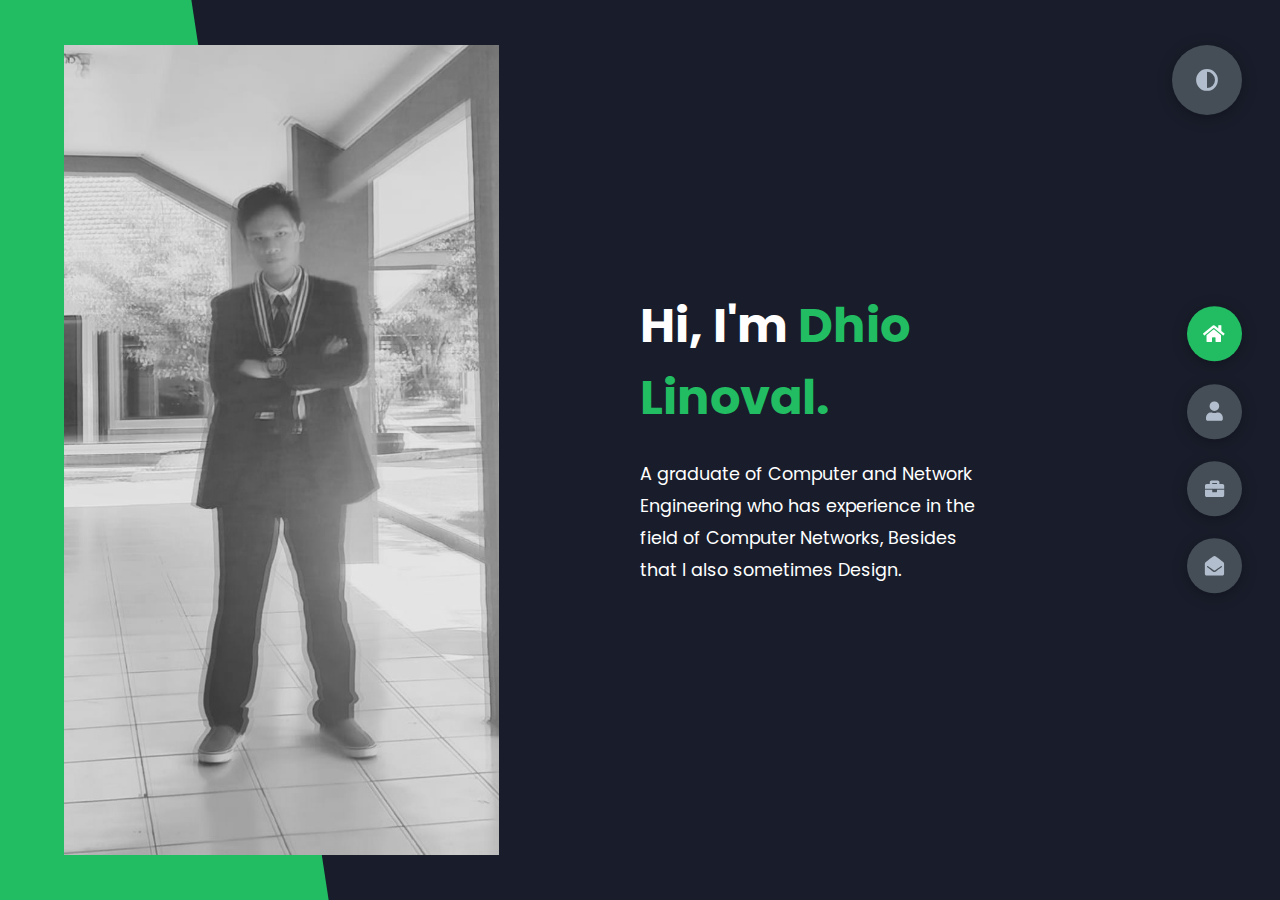
==== index.html @ 6bb23e02 "commit" ====
<!DOCTYPE html>
<html lang="en">
    <head>
        <meta charset="UTF-8">
        <meta http-equiv="X-UA-Compatible" content="IE=edge">
        <meta name="viewport"
            content="width=device-width; initial-scale=1.0; maximum-scale=1.0;">
        <title>Dhio Linoval</title>
        <link rel="stylesheet" href="styles/styles.css">
        <link rel="preconnect" href="https://fonts.googleapis.com">
        <link rel="preconnect" href="https://fonts.gstatic.com" crossorigin>
        <link rel="stylesheet"
            href="https://cdnjs.cloudflare.com/ajax/libs/font-awesome/5.15.4/css/all.min.css"
            integrity="sha512-1ycn6IcaQQ40/MKBW2W4Rhis/DbILU74C1vSrLJxCq57o941Ym01SwNsOMqvEBFlcgUa6xLiPY/NS5R+E6ztJQ=="
            crossorigin="anonymous" referrerpolicy="no-referrer" />
        <link
            href="https://fonts.googleapis.com/css2?family=Poppins:wght@400;500;600;700;800&display=swap"
            rel="stylesheet">
    </head>
    <body class="main-content">
        <header class="container header active" id="home">
            <div class="header-content">
                <div class="left-header">
                    <div class="h-shape"></div>
                    <div class="image">
                        <img src="img/poto.jpg" alt="Photo">
                    </div>
                </div>
                <div class="right-header">
                    <h1 class="name">
                        Hi, I'm <span>Dhio Linoval.</span>
                    </h1>
                    <p>
                        A graduate of Computer and Network Engineering
                        who has experience in the field of Computer Networks,
                        Besides that I also sometimes Design.
                    </p>

                </div>
            </div>
        </header>
        <main>
            <section class="container about" id="about">
                <div class="main-title">
                    <h2>About <span>me</span><span class="bg-text">my stats</span></h2>
                </div>
                <div class="about-container">
                    <div class="left-about">
                        <h4>Information About me</h4>
                        <p>
                            I graduated from Vocational High School majoring
                            in Computer and Network Engineering.
                            I have internship experience in the computer field
                            as an Assistant Technician.
                            I learned HTML, CSS, and JavaScript to become a Web
                            Developer.
                            Besides that, I also Design.
                        </p>

                    </div>
                    <div class="right-about">
                        <div class="about-item">
                            <div class="abt-text">
                                <p class="large-text">50+</p>
                                <p class="small-text">Projects <br /> Completed</p>
                            </div>
                        </div>
                        <div class="about-item">
                            <div class="abt-text">
                                <p class="large-text">3+</p>
                                <p class="small-text">months of <br />
                                    experience</p>
                            </div>
                        </div>
                    </div>
                </div>
                <div class="about-stats">
                    <h4 class="stat-title">My Skills</h4>
                    <div class="progress-bars">
                        <div class="progress-bar">
                            <p class="prog-title">Networking</p>
                            <div class="progress-con">
                                <p class="prog-text">75%</p>
                                <div class="progress">
                                    <span class="Networking"></span>
                                </div>
                            </div>
                        </div>
                        <div class="progress-bar">
                            <p class="prog-title">HTML</p>
                            <div class="progress-con">
                                <p class="prog-text">70%</p>
                                <div class="progress">
                                    <span class="HTML"></span>
                                </div>
                            </div>
                        </div>
                        <div class="progress-bar">
                            <p class="prog-title">CSS</p>
                            <div class="progress-con">
                                <p class="prog-text">60%</p>
                                <div class="progress">
                                    <span class="CSS"></span>
                                </div>
                            </div>
                        </div>
                        <div class="progress-bar">
                            <p class="prog-title">JavaScript</p>
                            <div class="progress-con">
                                <p class="prog-text">55%</p>
                                <div class="progress">
                                    <span class="JavaScript"></span>
                                </div>
                            </div>
                        </div>
                        <div class="progress-bar">
                            <p class="prog-title">Design</p>
                            <div class="progress-con">
                                <p class="prog-text">70%</p>
                                <div class="progress">
                                    <span class="Design"></span>
                                </div>
                            </div>
                        </div>
                        <div class="progress-bar">
                            <p class="prog-title">Editor</p>
                            <div class="progress-con">
                                <p class="prog-text">60%</p>
                                <div class="progress">
                                    <span class="Editor"></span>
                                </div>
                            </div>
                        </div>
                    </div>
                </div>
                <h4 class="stat-title">My Timeline</h4>
                <div class="timeline">
                    <div class="timeline-item">
                        <div class="tl-icon">
                            <i class="fas fa-briefcase"></i>
                        </div>
                        <p class="tl-duration">present</p>
                        <h5>Informatics Engineering<span> - STMIK Widya Pratama
                                Pekalongan</span></h5>
                        <p>
                            Currently pursuing a Bachelor's Degree.
                        </p>
                    </div>
                    <div class="timeline-item">
                        <div class="tl-icon">
                            <i class="fas fa-briefcase"></i>
                        </div>
                        <p class="tl-duration">march - june 2022</p>
                        <h5>internship<span> - Lambang Jaya Komputer
                                Pekajangan</span></h5>
                        <p>
                            What I did during my internship was assist
                            technicians in completing their tasks
                            such as installing operating systems and installing
                            software.
                        </div>
                        <div class="timeline-item">
                            <div class="tl-icon">
                                <i class="fas fa-briefcase"></i>
                            </div>
                            <p class="tl-duration">2020 - 2023</p>
                            <h5>Computer and Network Engineering<span> - SMK
                                    Negeri 2 Pekalongan </span></h5>
                            <p>
                                I learned about Basic computers, Computer
                                Networks, Hardware and Software.
                            </p>
                        </div>
                    </section>
                    <section class="container" id="portfolio">
                        <div class="main-title">
                            <h2>My <span>Portfolio</span><span class="bg-text">My
                                    Work</span></h2>
                        </div>
                        <p class="port-text">
                            Here is some of my work that I've done in Design.
                        </p>
                        <div class="portfolios">
                            <div class="portfolio-item">
                                <div class="image">
                                    <img src="img/port1.jpg" alt="human vector">
                                </div>
                                <div class="hover-items">
                                    <h3>Man Vector</h3>
                                </div>
                            </div>
                            <div class="portfolio-item">
                                <div class="image">
                                    <img src="img/port2.jpg" alt="eye vector">
                                </div>
                                <div class="hover-items">
                                    <h3>Eye Vector</h3>
                                    <div class="icons">

                                    </div>
                                </div>
                            </div>

                            <div class="portfolio-item">
                                <div class="image">
                                    <img src="img/port9.jpg" alt="Girl vector">
                                </div>
                                <div class="hover-items">
                                    <h3>Girl Vector</h3>
                                    <div class="icons">

                                    </div>
                                </div>
                            </div>
                            <div class="portfolio-item">
                                <div class="image">
                                    <img src="img/port3.jpg" alt="typography">
                                </div>
                                <div class="hover-items">
                                    <h3>Typography</h3>
                                    <div class="icons">

                                    </div>
                                </div>
                            </div>

                            <div class="portfolio-item">
                                <div class="image">
                                    <img src="img/port11.jpg" alt="Hero vector">
                                </div>
                                <div class="hover-items">
                                    <h3>Hero Vector</h3>
                                    <div class="icons">

                                    </div>
                                </div>
                            </div>
                            <div class="portfolio-item">
                                <div class="image">
                                    <img src="img/port7.jpg" alt="company logo">
                                </div>
                                <div class="hover-items">
                                    <h3>Company Logo</h3>
                                    <div class="icons">

                                    </div>
                                </div>
                            </div>
                        </div>
                    </section>
                    <section class="container contact" id="contact">
                        <div class="contact-container">
                            <div class="main-title">
                                <h2>Contact <span>Me</span><span class="bg-text">Contact</span></h2>
                            </div>
                            <div class="contact-content-con">
                                <div class="left-contact">
                                    <h4>Contact me here</h4>
                                    <p>
                                    </p>
                                    <div class="contact-info">
                                        <div class="contact-item">
                                            <div class="icon">
                                                <i class="fas fa-map-marker-alt"></i>
                                                <span>Location</span>
                                            </div>
                                            <p>
                                                : Pekalongan City, Central Java,
                                                Indonesia
                                            </p>
                                        </div>
                                        <div class="contact-item">
                                            <div class="icon">
                                                <i class="fas fa-envelope"></i>
                                                <span>Email</span>
                                            </div>
                                            <p>
                                                <span>: dhiolinoval@gmail.com</span>
                                            </p>
                                        </div>
                                        <div class="contact-item">
                                            <div class="icon">
                                                <i class="fas fa-user-graduate"></i>
                                                <span>Education</span>
                                            </div>
                                            <p>
                                                <span>: STMIK Widya Pratama,
                                                    Pekalongan</span>
                                            </p>
                                        </div>
                                        <div class="contact-item">
                                            <div class="icon">
                                                <i class="fas fa-user-circle"></i>
                                                <span>Mobile Number</span>
                                            </div>
                                            <p>
                                                <span>: +62895379119628</span>
                                            </p>
                                        </div>
                                        <div class="contact-item">
                                            <div class="icon">
                                                <i class="fas fa-globe-africa"></i>
                                                <span>Languages</span>
                                            </div>
                                            <p>
                                                <span>: Indonesia, English</span>
                                            </p>
                                        </div>
                                    </div>
                                    <div class="contact-icons">
                                        <div class="contact-icon">
                                            <a
                                                href="https://www.instagram.com/dlinovl__/ "
                                                target="_blank">
                                                <i class="fab fa-instagram"></i>
                                            </a>
                                            <a
                                                href="https://instagram.com/rexfgallery__?utm_source=qr&igshid=MzNlNGNkZWQ4Mg%3D%3D"
                                                target="_blank">
                                                <i class="fab fa-instagram"></i>
                                            </a>
                                            <a
                                                href="https://www.linkedin.com/in/dhio-linoval-putra-pratama-b5b1a9215"
                                                target="_blank">
                                                <i class="fab fa-linkedin"></i>
                                            </a>
                                            <a
                                                href="https://github.com/dhiolnvl/"
                                                target="_blank">
                                                <i class="fab fa-github"></i>
                                            </a>

                                        </div>
                                    </div>
                                </div>
                                <div class="right-contact">
                                    <form action="mailto:dhiolinoval@gmail.com"
                                        class="contact-form" method="post">
                                        <div class="input-control i-c-2">
                                            <input type="text" required
                                                placeholder="YOUR NAME">
                                            <input type="email" required
                                                placeholder="YOUR EMAIL">
                                        </div>
                                        <div class="input-control">
                                            <input type="text" required
                                                placeholder="ENTER SUBJECT">
                                        </div>
                                        <div class="input-control">
                                            <textarea name id cols="15" rows="8"
                                                placeholder="Message Here..."></textarea>
                                            <input type="submit" required
                                                placeholder="OK">
                                        </div>

                                    </form>
                                </div>
                            </div>
                        </div>
                    </section>
                </main>

                <div class="controls">
                    <div class="control active-btn" data-id="home">
                        <i class="fas fa-home"></i>
                    </div>
                    <div class="control" data-id="about">
                        <i class="fas fa-user"></i>
                    </div>
                    <div class="control" data-id="portfolio">
                        <i class="fas fa-briefcase"></i>
                    </div>

                    <div class="control" data-id="contact">
                        <i class="fas fa-envelope-open"></i>
                    </div>
                </div>
                <div class="theme-btn">
                    <i class="fas fa-adjust"></i>
                </div>
                <script src="app.js"></script>
            </body>
        </html>
---- styles/styles.css ----
* {
  margin: 0;
  padding: 0;
  box-sizing: border-box;
  list-style: none;
}

:root {
  --color-primary: #191d2b;
  --color-secondary: #22bd62;
  --color-white: #FFFFFF;
  --color-black: #000;
  --color-grey0: #f8f8f8;
  --color-grey-1: #dbe1e8;
  --color-grey-2: #b2becd;
  --color-grey-3: #6c7983;
  --color-grey-4: #454e56;
  --color-grey-5: #2a2e35;
  --color-grey-6: #12181b;
  --br-sm-2: 14px;
  --box-shadow-1: 0 3px 15px rgba(0,0,0,.3);
}

.light-mode {
  --color-primary: #ffffff;
  --color-secondary: #e5b519;
  --color-white: #454e56;
  --color-black: #000;
  --color-grey0: #f8f8f8;
  --color-grey-1: #6c7983;
  --color-grey-2: #6c7983;
  --color-grey-3: #6c7983;
  --color-grey-4: #454e56;
  --color-grey-5: #f8f8f8;
  --color-grey-6: #12181b;
}

body {
  background-color: var(--color-primary);
  font-family: "Poppins", sans-serif;
  font-size: 1.1rem;
  color: var(--color-white);
  transition: all 0.4s ease-in-out;
}

a {
  display: inline-block;
  text-decoration: none;
  color: inherit;
  font-family: inherit;
}

header {
  min-height: 100vh;
  color: var(--color-white);
  overflow: hidden;
  padding: 0 !important;
}

section {
  min-height: 100vh;
  width: 100%;
  position: absolute;
  left: 0;
  top: 0;
  padding: 3rem 18rem;
}

.container {
  display: none;
  transform: translateY(-100%) scale(0);
  transition: all 0.4s ease-in-out;
  background-color: var(--color-primary);
}

.active {
  display: block;
  animation: appear 1s ease-in-out;
  transform: translateY(0) scaleY(1);
}
@keyframes appear {
  0% {
    transform: translateY(-100%) scaleY(0);
  }
  100% {
    transform: translateY(0) scaleY(1);
  }
}

.controls {
  position: fixed;
  z-index: 10;
  top: 50%;
  right: 3%;
  display: flex;
  flex-direction: column;
  align-items: center;
  justify-content: center;
  transform: translateY(-50%);
}
.controls .control {
  padding: 1rem;
  cursor: pointer;
  background-color: var(--color-grey-4);
  width: 55px;
  height: 55px;
  border-radius: 50%;
  display: flex;
  justify-content: center;
  align-items: center;
  margin: 0.7rem 0;
  box-shadow: var(--box-shadow-1);
}
.controls .control i {
  font-size: 1.2rem;
  color: var(--color-grey-2);
  pointer-events: none;
}
.controls .active-btn {
  background-color: var(--color-secondary);
  transition: all 0.4s ease-in-out;
}
.controls .active-btn i {
  color: var(--color-white);
}

.theme-btn {
  top: 5%;
  right: 3%;
  width: 70px;
  height: 70px;
  border-radius: 50%;
  background-color: var(--color-grey-4);
  cursor: pointer;
  position: fixed;
  display: flex;
  justify-content: center;
  align-items: center;
  box-shadow: 0 3px 15px rgba(0, 0, 0, 0.3);
  transition: all 0.1s ease-in-out;
}
.theme-btn:active {
  transform: translateY(-3px);
}
.theme-btn i {
  font-size: 1.4rem;
  color: var(--color-grey-2);
  pointer-events: none;
}

/*Header-content*/
.header-content {
  display: grid;
  grid-template-columns: repeat(2, 1fr);
  min-height: 100vh;
}
.header-content .left-header {
  display: flex;
  align-items: center;
  position: relative;
}
.header-content .left-header .h-shape {
  transition: all 0.4s ease-in-out;
  width: 65%;
  height: 100%;
  background-color: var(--color-secondary);
  position: absolute;
  left: 0;
  top: 0;
  z-index: -1;
  clip-path: polygon(0 0, 46% 0, 79% 100%, 0% 100%);
}
.header-content .left-header .image {
  border-radius: var(--br-sm-2);
  height: 90%;
  width: 68%;
  margin-left: 4rem;
  background-color: var(--color-black);
  transition: all 0.4s ease-in-out;
}
.header-content .left-header .image img {
  width: 100%;
  height: 100%;
  object-fit: cover;
  transition: all 0.4s ease-in-out;
  filter: grayscale(100%);
}
.header-content .left-header .image img:hover {
  filter: grayscale(0);
}
.header-content .right-header {
  display: flex;
  flex-direction: column;
  justify-content: center;
  padding-right: 18rem;
}
.header-content .right-header .name {
  font-size: 3rem;
}
.header-content .right-header .name span {
  color: var(--color-secondary);
}
.header-content .right-header p {
  margin: 1.5rem 0;
  line-height: 2rem;
}

/*About*/
.about-container {
  display: grid;
  grid-template-columns: repeat(2, 1fr);
  padding-top: 3.5rem;
  padding-bottom: 5rem;
}
.about-container .right-about {
  display: grid;
  grid-template-columns: repeat(2, 1fr);
  grid-gap: 2rem;
}
.about-container .right-about .about-item {
  border: 1px solid var(--color-grey-5);
  border-radius: 5px;
  transition: all 0.4s ease-in-out;
  box-shadow: 1px 2px 15px rgba(0, 0, 0, 0.1);
}
.about-container .right-about .about-item:hover {
  cursor: default;
  transform: translateY(-5px);
  border: 1px solid var(--color-secondary);
  box-shadow: 1px 4px 15px rgba(0, 0, 0, 0.32);
}
.about-container .right-about .about-item .abt-text {
  padding: 1.5rem;
  display: flex;
  flex-direction: column;
}
.about-container .right-about .about-item .abt-text .large-text {
  font-size: 3rem;
  font-weight: 700;
  color: var(--color-secondary);
}
.about-container .right-about .about-item .abt-text .small-text {
  padding-left: 3rem;
  position: relative;
  text-transform: uppercase;
  font-size: 1.2rem;
  color: var(--color-grey-1);
  letter-spacing: 2px;
}
.about-container .right-about .about-item .abt-text .small-text::before {
  content: "";
  position: absolute;
  left: 0;
  top: 15px;
  width: 2rem;
  height: 2px;
  background-color: var(--color-grey-5);
}
.about-container .left-about {
  padding-right: 5rem;
}
.about-container .left-about p {
  line-height: 2rem;
  padding: 1rem;
  color: var(--color-grey-1);
}
.about-container .left-about h4 {
  font-size: 2rem;
  text-transform: uppercase;
}

.about-stats {
  padding-bottom: 4rem;
}
.about-stats .progress-bars {
  display: grid;
  grid-template-columns: repeat(2, 1fr);
  grid-gap: 2rem;
}
.about-stats .progress-bars .progress-bar {
  display: flex;
  flex-direction: column;
}
.about-stats .progress-bars .progress-bar .prog-title {
  text-transform: uppercase;
  font-weight: 500;
}
.about-stats .progress-bars .progress-bar .progress-con {
  display: flex;
  align-items: center;
}
.about-stats .progress-bars .progress-bar .progress-con .prog-text {
  color: var(--color-grey-2);
}
.about-stats .progress-bars .progress-bar .progress-con .progress {
  width: 100%;
  height: 0.45rem;
  background-color: var(--color-grey-4);
  margin-left: 1rem;
  position: relative;
}
.about-stats .progress-bars .progress-bar .progress-con .progress span {
  position: absolute;
  top: 0;
  left: 0;
  height: 100%;
  background-color: var(--color-secondary);
  transition: all 0.4s ease-in-out;
  width: 60%;
}
.about-stats .progress-bars .progress-bar .progress-con .progress .html {
  width: 80%;
}
.about-stats .progress-bars .progress-bar .progress-con .progress .css {
  width: 95%;
}
.about-stats .progress-bars .progress-bar .progress-con .progress .js {
  width: 75%;
}
.about-stats .progress-bars .progress-bar .progress-con .progress .react {
  width: 60%;
}
.about-stats .progress-bars .progress-bar .progress-con .progress .node {
  width: 87%;
}
.about-stats .progress-bars .progress-bar .progress-con .progress .python {
  width: 70%;
}

.stat-title {
  text-transform: uppercase;
  font-size: 1.4rem;
  text-align: center;
  padding: 3.5rem 0;
  position: relative;
}
.stat-title::before {
  content: "";
  position: absolute;
  left: 50%;
  top: 0;
  width: 40%;
  height: 1px;
  background-color: var(--color-grey-5);
  transform: translateX(-50%);
}

/*Timeline*/
.timeline {
  display: grid;
  grid-template-columns: repeat(2, 1fr);
  grid-gap: 2rem;
  padding-bottom: 3rem;
}
.timeline .timeline-item {
  position: relative;
  padding-left: 3rem;
  border-left: 1px solid var(--color-grey-5);
}
.timeline .timeline-item .tl-icon {
  position: absolute;
  left: -27px;
  top: 0;
  background-color: var(--color-secondary);
  width: 50px;
  height: 50px;
  border-radius: 50%;
  display: flex;
  align-items: center;
  justify-content: center;
}
.timeline .timeline-item .tl-icon i {
  font-size: 1.3rem;
}
.timeline .timeline-item .tl-duration {
  padding: 0.2rem 0.6rem;
  background-color: var(--color-grey-5);
  border-radius: 15px;
  display: inline-block;
  font-size: 0.8rem;
  text-transform: uppercase;
  font-weight: 500;
}
.timeline .timeline-item h5 {
  padding: 1rem 0;
  text-transform: uppercase;
  font-size: 1.3rem;
  font-weight: 600;
}
.timeline .timeline-item h5 span {
  color: var(--color-grey-2);
  font-weight: 500;
  font-size: 1.2rem;
}
.timeline .timeline-item p {
  color: var(--color-grey-2);
}

.port-text {
  padding: 2rem 0;
  text-align: center;
}

.portfolios {
  display: grid;
  grid-template-columns: repeat(3, 1fr);
  grid-gap: 2rem;
  margin-top: 3rem;
}
.portfolios .portfolio-item {
  position: relative;
  border-radius: 15px;
}
.portfolios .portfolio-item img {
  width: 100%;
  height: 300px;
  object-fit: cover;
  border-radius: 15px;
}
.portfolios .portfolio-item .hover-items {
  width: 100%;
  height: 100%;
  background-color: var(--color-secondary);
  position: absolute;
  left: 0;
  top: 0;
  border-radius: 15px;
  display: flex;
  justify-content: center;
  align-items: center;
  flex-direction: column;
  opacity: 0;
  transform: scale(0);
  transition: all 0.4s ease-in-out;
}
.portfolios .portfolio-item .hover-items h3 {
  font-size: 1.5rem;
  color: var(--color-white);
  margin-bottom: 1.5rem;
}
.portfolios .portfolio-item .hover-items .icons {
  display: flex;
  justify-content: center;
  align-items: center;
}
.portfolios .portfolio-item .hover-items .icons .icon {
  background-color: var(--color-primary);
  border-radius: 50%;
  width: 50px;
  height: 50px;
  display: flex;
  align-items: center;
  justify-content: center;
  margin: 0 1rem;
  cursor: pointer;
  transition: all 0.4s ease-in-out;
}
.portfolios .portfolio-item .hover-items .icons .icon i {
  font-size: 1.5rem;
  color: var(--color-white);
  margin: 0 1rem;
}
.portfolios .portfolio-item .hover-items .icons .icon:hover {
  background-color: var(--color-white);
}
.portfolios .portfolio-item .hover-items .icons .icon:hover i {
  color: var(--color-primary);
}

.portfolio-item:hover .hover-items {
  opacity: 1;
  transform: scale(1);
}

.blogs {
  display: grid;
  grid-template-columns: repeat(3, 1fr);
  grid-gap: 2rem;
  margin-top: 3rem;
}
.blogs .blog {
  position: relative;
  background-color: var(--color-grey-5);
  border-radius: 5px;
  box-shadow: 1px 1px 20px rgba(0, 0, 0, 0.1);
  transition: all 0.4s ease-in-out;
}
.blogs .blog:hover {
  box-shadow: 1px 1px 20px rgba(0, 0, 0, 0.3);
  transform: translateY(-5px);
  transition: all 0.4s ease-in-out;
}
.blogs .blog:hover img {
  filter: grayscale(0);
  transform: scale(1.1);
  box-shadow: 0px 4px 15px rgba(0, 0, 0, 0.8);
}
.blogs .blog img {
  width: 100%;
  height: 300px;
  object-fit: cover;
  border-top-left-radius: 5px;
  border-top-right-radius: 5px;
  filter: grayscale(100%);
  transition: all 0.4s ease-in-out;
}
.blogs .blog .blog-text {
  margin-top: -7px;
  padding: 1.1rem;
  border-top: 8px solid var(--color-secondary);
}
.blogs .blog .blog-text h4 {
  font-size: 1.5rem;
  margin-bottom: 0.7rem;
  transition: all 0.4s ease-in-out;
  cursor: pointer;
}
.blogs .blog .blog-text h4:hover {
  color: var(--color-secondary);
}
.blogs .blog .blog-text p {
  color: var(--color-grey-2);
  line-height: 2rem;
  padding-bottom: 1rem;
}

.contact-content-con {
  display: flex;
  padding-top: 3.5rem;
}
.contact-content-con .left-contact {
  flex: 2;
}
.contact-content-con .left-contact h4 {
  margin-top: 1rem;
  font-size: 2rem;
  text-transform: uppercase;
}
.contact-content-con .left-contact p {
  margin: 1rem 0;
  line-height: 2rem;
}
.contact-content-con .left-contact .contact-info .contact-item {
  display: flex;
  align-items: center;
  justify-content: space-between;
}
.contact-content-con .left-contact .contact-info .contact-item p {
  margin: 0.3rem 0 !important;
  padding: 0 !important;
}
.contact-content-con .left-contact .contact-info .contact-item .icon {
  display: grid;
  grid-template-columns: 40px 1fr;
}
.contact-content-con .left-contact .contact-info .contact-item .icon i {
  display: flex;
  align-items: center;
  font-size: 1.3rem;
}
.contact-content-con .left-contact .contact-icon {
  display: flex;
  margin-top: 2rem;
}
.contact-content-con .left-contact .contact-icon a {
  display: flex;
  align-items: center;
  color: var(--color-white);
  background-color: var(--color-grey-5);
  cursor: pointer;
  justify-content: center;
  width: 50px;
  height: 50px;
  border-radius: 50%;
  margin: 0 0.4rem;
  transition: all 0.4s ease-in-out;
}
.contact-content-con .left-contact .contact-icon a:hover {
  background-color: var(--color-secondary);
}
.contact-content-con .left-contact .contact-icon a:hover i {
  color: var(--color-primary);
}
.contact-content-con .left-contact .contact-icon a i {
  display: flex;
  align-items: center;
  justify-content: center;
  font-size: 1.3rem;
}
.contact-content-con .right-contact {
  flex: 3;
  margin-left: 3rem;
}
.contact-content-con .right-contact .input-control {
  margin: 1.5rem 0;
}
.contact-content-con .right-contact .input-control input, .contact-content-con .right-contact .input-control textarea {
  border-radius: 30px;
  font-weight: inherit;
  font-size: inherit;
  font-family: inherit;
  padding: 0.8rem 1.1rem;
  outline: none;
  border: none;
  background-color: var(--color-grey-5);
  width: 100%;
  color: var(--color-white);
  resize: none;
}
.contact-content-con .right-contact .i-c-2 {
  display: flex;
}
.contact-content-con .right-contact .i-c-2 :last-child {
  margin-left: 1.5rem;
}
.contact-content-con .right-contact .submit-btn {
  display: flex;
  justify-content: flex-start;
}

/*Independed components*/
.btn-con {
  display: flex;
  align-self: flex-start;
}

.main-btn {
  border-radius: 30px;
  color: inherit;
  font-weight: 600;
  position: relative;
  border: 1px solid var(--color-secondary);
  display: flex;
  align-self: flex-start;
  align-items: center;
  overflow: hidden;
}
.main-btn .btn-text {
  padding: 0 2rem;
}
.main-btn .btn-icon {
  background-color: var(--color-secondary);
  display: flex;
  align-items: center;
  justify-content: center;
  border-radius: 50%;
  padding: 1rem;
}
.main-btn::before {
  content: "";
  position: absolute;
  top: 0;
  right: 0;
  transform: translateX(100%);
  transition: all 0.4s ease-out;
  z-index: -1;
}
.main-btn:hover {
  transition: all 0.4s ease-out;
}
.main-btn:hover::before {
  width: 100%;
  height: 100%;
  background-color: var(--color-secondary);
  transform: translateX(0);
  transition: all 0.4s ease-out;
}

.main-title {
  text-align: center;
}
.main-title h2 {
  position: relative;
  text-transform: uppercase;
  font-size: 4rem;
  font-weight: 700;
}
.main-title h2 span {
  color: var(--color-secondary);
}
.main-title h2 .bg-text {
  position: absolute;
  top: 50%;
  left: 50%;
  color: var(--color-grey-5);
  transition: all 0.4s ease-in-out;
  z-index: -1;
  transform: translate(-50%, -50%);
  font-weight: 800;
  font-size: 6.3rem;
}

.about-container .left-about p {
  padding-left: 0;
}

@media screen and (max-width: 600px) {
  header {
    padding: 0 !important;
  }

  .theme-btn {
    width: 50px;
    height: 50px;
  }

  .header-content {
    grid-template-columns: repeat(1, 1fr);
    padding-bottom: 6rem;
  }

  .left-header .h-shape {
    display: none;
  }

  .right-header {
    grid-row: 1;
    padding-right: 0rem !important;
    width: 90%;
    margin: 0 auto;
  }
  .right-header .name {
    font-size: 2.5rem !important;
    text-align: center;
    padding-top: 3rem;
  }

  .header-content .left-header .image {
    margin: 0 auto;
    width: 90%;
  }

  .controls {
    top: auto;
    bottom: 0;
    flex-direction: row;
    justify-content: center;
    left: 50%;
    transform: translateX(-50%);
    width: 100%;
    background-color: var(--color-grey-5);
  }
  .controls .control {
    margin: 1rem 0.3rem;
  }

  .about-container {
    grid-template-columns: repeat(1, 1fr);
  }
  .about-container .right-about {
    grid-template-columns: repeat(1, 1fr);
    padding-top: 2.5rem;
  }
  .about-container .left-about {
    padding-right: 0;
  }
  .about-container .left-about p {
    padding-left: 0;
  }

  .timeline {
    grid-template-columns: repeat(1, 1fr);
    padding-bottom: 6rem;
  }

  .container {
    padding: 2rem 2.5rem !important;
  }

  .about-stats .progress-bars {
    grid-template-columns: repeat(1, 1fr);
  }

  .portfolios {
    grid-template-columns: repeat(1, 1fr);
    padding-bottom: 6rem;
    margin-top: 1rem;
  }

  .blogs {
    grid-template-columns: repeat(1, 1fr);
    padding-bottom: 6rem;
  }

  .contact-content-con {
    flex-direction: column;
  }
  .contact-content-con .right-contact {
    margin-left: 0;
    margin-top: 2.5rem;
  }

  .contact-content-con .right-contact .i-c-2 {
    flex-direction: column;
  }

  .contact-content-con .right-contact .i-c-2 :last-child {
    margin-left: 0;
    margin-top: 1.5rem;
  }

  .contact-content-con .right-contact {
    margin-bottom: 6rem;
  }

  .contact-item {
    flex-direction: column;
    margin: 1rem 0;
  }
  .contact-item p {
    font-size: 15px;
    color: var(--color-grey-2);
  }
  .contact-item span {
    font-size: 15px;
  }
  .contact-item .icon {
    grid-template-columns: 25px 1fr;
  }

  .main-title h2 {
    font-size: 2rem;
  }
  .main-title h2 span {
    font-size: 2.3rem;
  }
  .main-title h2 .bg-text {
    font-size: 2.3rem;
  }
}
@media screen and (max-width: 1432px) {
  .container {
    padding: 7rem 11rem;
  }

  .contact-content-con {
    flex-direction: column;
  }
  .contact-content-con .right-contact {
    margin-left: 0;
    margin-top: 2.5rem;
  }

  .contact-content-con .right-contact .i-c-2 {
    flex-direction: column;
  }

  .contact-content-con .right-contact .i-c-2 :last-child {
    margin-left: 0;
    margin-top: 1.5rem;
  }

  .contact-content-con .right-contact {
    margin-bottom: 6rem;
  }

  .main-title h2 .bg-text {
    font-size: 5.5rem;
  }
}
@media screen and (max-width: 1250px) {
  .blogs {
    grid-template-columns: repeat(2, 1fr);
    margin-top: 6rem;
  }

  .portfolios {
    grid-template-columns: repeat(2, 1fr);
  }

  .header-content .right-header {
    padding-right: 9rem;
  }
}
@media screen and (max-width: 660px) {
  .blogs {
    grid-template-columns: repeat(1, 1fr);
  }

  .portfolios {
    grid-template-columns: repeat(1, 1fr);
  }
}
@media screen and (max-width: 1070px) {
  .about-container {
    grid-template-columns: repeat(1, 1fr);
  }
  .about-container .right-about {
    padding-top: 2.5rem;
  }

  .main-title h2 {
    font-size: 4rem;
  }
  .main-title h2 span {
    font-size: 4rem;
  }
  .main-title h2 .bg-text {
    font-size: 4.5rem;
  }
}
@media screen and (max-width: 970px) {
  .container {
    padding: 7rem 6rem;
  }

  .about-container .left-about {
    padding-right: 0rem;
  }

  .header-content {
    grid-template-columns: repeat(1, 1fr);
    padding-bottom: 6rem;
  }

  .left-header .h-shape {
    display: none;
  }
  .left-header .image {
    width: 90% !important;
    margin: 0 auto !important;
  }

  .right-header {
    grid-row: 1;
    padding-right: 0rem !important;
    width: 90%;
    margin: 0 auto;
  }
  .right-header .name {
    font-size: 2.5rem !important;
    text-align: center;
    padding-top: 3rem;
  }
}
@media screen and (max-width: 700px) {
  .container {
    padding: 7rem 3rem;
  }

  .about-stats .progress-bars {
    grid-template-columns: repeat(1, 1fr);
  }

  .about-container .right-about {
    grid-template-columns: repeat(1, 1fr);
  }

  .timeline {
    grid-template-columns: repeat(1, 1fr);
  }

  .main-title h2 {
    font-size: 3rem;
  }
  .main-title h2 span {
    font-size: 3rem;
  }
  .main-title h2 .bg-text {
    font-size: 4rem;
  }
}

/*# sourceMappingURL=styles.css.map */
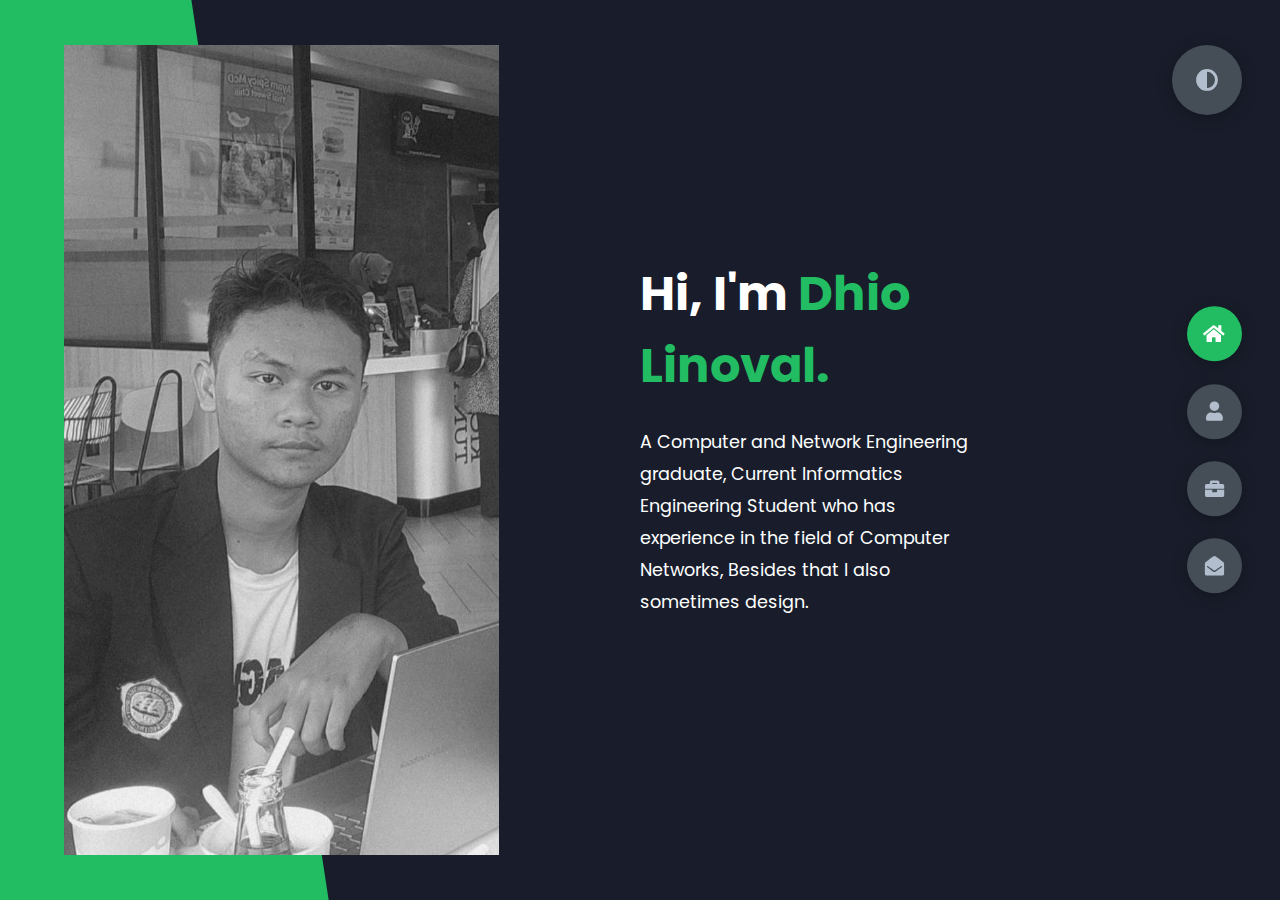
==== commit 13381683: "update" ====
--- a/index.html
+++ b/index.html
@@ -23,7 +23,7 @@
                 <div class="left-header">
                     <div class="h-shape"></div>
                     <div class="image">
-                        <img src="img/poto.jpg" alt="Photo">
+                        <img src="img/mee.jpg" alt="Photo">
                     </div>
                 </div>
                 <div class="right-header">
@@ -31,9 +31,10 @@
                         Hi, I'm <span>Dhio Linoval.</span>
                     </h1>
                     <p>
-                        A graduate of Computer and Network Engineering
+                        A Computer and Network Engineering graduate,
+                        Current Informatics Engineering Student
                         who has experience in the field of Computer Networks,
-                        Besides that I also sometimes Design.
+                        Besides that I also sometimes design.
                     </p>
 
                 </div>
@@ -42,7 +43,8 @@
         <main>
             <section class="container about" id="about">
                 <div class="main-title">
-                    <h2>About <span>me</span><span class="bg-text">my stats</span></h2>
+                    <h2>About <span>me</span><span class="bg-text">my
+                            stats</span></h2>
                 </div>
                 <div class="about-container">
                     <div class="left-about">
@@ -50,10 +52,13 @@
                         <p>
                             I graduated from Vocational High School majoring
                             in Computer and Network Engineering.
+                            I'm pursuing my education at Stmik Widya Pratama
+                            Pekalongan now.
                             I have internship experience in the computer field
                             as an Assistant Technician.
                             I learned HTML, CSS, and JavaScript to become a Web
-                            Developer.
+                            Developer. I learned some other programming
+                            languages like PHP, Java, and Python.
                             Besides that, I also Design.
                         </p>
 
@@ -62,13 +67,14 @@
                         <div class="about-item">
                             <div class="abt-text">
                                 <p class="large-text">50+</p>
-                                <p class="small-text">Projects <br /> Completed</p>
+                                <p class="small-text">Projects <br />
+                                    Completed</p>
                             </div>
                         </div>
                         <div class="about-item">
                             <div class="abt-text">
                                 <p class="large-text">3+</p>
-                                <p class="small-text">months of <br />
+                                <p class="small-text">months of internship<br />
                                     experience</p>
                             </div>
                         </div>
@@ -78,57 +84,33 @@
                     <h4 class="stat-title">My Skills</h4>
                     <div class="progress-bars">
                         <div class="progress-bar">
-                            <p class="prog-title">Networking</p>
+                            <p class="prog-title">Computer Network</p>
                             <div class="progress-con">
-                                <p class="prog-text">75%</p>
-                                <div class="progress">
-                                    <span class="Networking"></span>
-                                </div>
+                                <p class="prog-text">Recognize Computer and
+                                    Network support hardware and software.</p>
+
                             </div>
                         </div>
                         <div class="progress-bar">
-                            <p class="prog-title">HTML</p>
+                            <p class="prog-title">Programmer</p>
                             <div class="progress-con">
-                                <p class="prog-text">70%</p>
-                                <div class="progress">
-                                    <span class="HTML"></span>
-                                </div>
-                            </div>
-                        </div>
-                        <div class="progress-bar">
-                            <p class="prog-title">CSS</p>
-                            <div class="progress-con">
-                                <p class="prog-text">60%</p>
-                                <div class="progress">
-                                    <span class="CSS"></span>
-                                </div>
-                            </div>
-                        </div>
-                        <div class="progress-bar">
-                            <p class="prog-title">JavaScript</p>
-                            <div class="progress-con">
-                                <p class="prog-text">55%</p>
-                                <div class="progress">
-                                    <span class="JavaScript"></span>
-                                </div>
-                            </div>
-                        </div>
-                        <div class="progress-bar">
-                            <p class="prog-title">Design</p>
-                            <div class="progress-con">
-                                <p class="prog-text">70%</p>
-                                <div class="progress">
-                                    <span class="Design"></span>
-                                </div>
+                                <p class="prog-text">Beginner Web Developer,
+                                    using HTML, CSS, JavaScript as other
+                                    languages such as Java, PHP, and Python.</p>
                             </div>
                         </div>
                         <div class="progress-bar">
                             <p class="prog-title">Editor</p>
                             <div class="progress-con">
-                                <p class="prog-text">60%</p>
-                                <div class="progress">
-                                    <span class="Editor"></span>
-                                </div>
+                                <p class="prog-text">Edit photos and videos.
+                                </p>
+                            </div>
+                        </div>
+                        <div class="progress-bar">
+                            <p class="prog-title">Designer</p>
+                            <div class="progress-con">
+                                <p class="prog-text">Create designs like
+                                    vectors, logos, and more.</p>
                             </div>
                         </div>
                     </div>
@@ -156,8 +138,8 @@
                         <p>
                             What I did during my internship was assist
                             technicians in completing their tasks
-                            such as installing operating systems and installing
-                            software.
+                            such as installing operating systems, installing
+                            software, and printer technician assistant.
                         </div>
                         <div class="timeline-item">
                             <div class="tl-icon">
@@ -174,7 +156,8 @@
                     </section>
                     <section class="container" id="portfolio">
                         <div class="main-title">
-                            <h2>My <span>Portfolio</span><span class="bg-text">My
+                            <h2>My <span>Portfolio</span><span
+                                    class="bg-text">My
                                     Work</span></h2>
                         </div>
                         <p class="port-text">
@@ -191,19 +174,19 @@
                             </div>
                             <div class="portfolio-item">
                                 <div class="image">
-                                    <img src="img/port2.jpg" alt="eye vector">
-                                </div>
-                                <div class="hover-items">
-                                    <h3>Eye Vector</h3>
-                                    <div class="icons">
-
-                                    </div>
-                                </div>
-                            </div>
-
-                            <div class="portfolio-item">
-                                <div class="image">
-                                    <img src="img/port9.jpg" alt="Girl vector">
+                                    <img src="img/cartoon.jpg" alt="eye vector">
+                                </div>
+                                <div class="hover-items">
+                                    <h3>Man Vector 2</h3>
+                                    <div class="icons">
+
+                                    </div>
+                                </div>
+                            </div>
+
+                            <div class="portfolio-item">
+                                <div class="image">
+                                    <img src="img/vec.jpg" alt="Girl vector">
                                 </div>
                                 <div class="hover-items">
                                     <h3>Girl Vector</h3>
@@ -251,7 +234,8 @@
                     <section class="container contact" id="contact">
                         <div class="contact-container">
                             <div class="main-title">
-                                <h2>Contact <span>Me</span><span class="bg-text">Contact</span></h2>
+                                <h2>Contact <span>Me</span><span
+                                        class="bg-text">Contact</span></h2>
                             </div>
                             <div class="contact-content-con">
                                 <div class="left-contact">
@@ -261,7 +245,8 @@
                                     <div class="contact-info">
                                         <div class="contact-item">
                                             <div class="icon">
-                                                <i class="fas fa-map-marker-alt"></i>
+                                                <i
+                                                    class="fas fa-map-marker-alt"></i>
                                                 <span>Location</span>
                                             </div>
                                             <p>
@@ -275,12 +260,14 @@
                                                 <span>Email</span>
                                             </div>
                                             <p>
-                                                <span>: dhiolinoval@gmail.com</span>
-                                            </p>
-                                        </div>
-                                        <div class="contact-item">
-                                            <div class="icon">
-                                                <i class="fas fa-user-graduate"></i>
+                                                <span>:
+                                                    dhiolinoval@gmail.com</span>
+                                            </p>
+                                        </div>
+                                        <div class="contact-item">
+                                            <div class="icon">
+                                                <i
+                                                    class="fas fa-user-graduate"></i>
                                                 <span>Education</span>
                                             </div>
                                             <p>
@@ -290,7 +277,8 @@
                                         </div>
                                         <div class="contact-item">
                                             <div class="icon">
-                                                <i class="fas fa-user-circle"></i>
+                                                <i
+                                                    class="fas fa-user-circle"></i>
                                                 <span>Mobile Number</span>
                                             </div>
                                             <p>
@@ -299,11 +287,13 @@
                                         </div>
                                         <div class="contact-item">
                                             <div class="icon">
-                                                <i class="fas fa-globe-africa"></i>
+                                                <i
+                                                    class="fas fa-globe-africa"></i>
                                                 <span>Languages</span>
                                             </div>
                                             <p>
-                                                <span>: Indonesia, English</span>
+                                                <span>: Indonesia,
+                                                    English</span>
                                             </p>
                                         </div>
                                     </div>
@@ -311,11 +301,6 @@
                                         <div class="contact-icon">
                                             <a
                                                 href="https://www.instagram.com/dlinovl__/ "
-                                                target="_blank">
-                                                <i class="fab fa-instagram"></i>
-                                            </a>
-                                            <a
-                                                href="https://instagram.com/rexfgallery__?utm_source=qr&igshid=MzNlNGNkZWQ4Mg%3D%3D"
                                                 target="_blank">
                                                 <i class="fab fa-instagram"></i>
                                             </a>
@@ -333,28 +318,7 @@
                                         </div>
                                     </div>
                                 </div>
-                                <div class="right-contact">
-                                    <form action="mailto:dhiolinoval@gmail.com"
-                                        class="contact-form" method="post">
-                                        <div class="input-control i-c-2">
-                                            <input type="text" required
-                                                placeholder="YOUR NAME">
-                                            <input type="email" required
-                                                placeholder="YOUR EMAIL">
-                                        </div>
-                                        <div class="input-control">
-                                            <input type="text" required
-                                                placeholder="ENTER SUBJECT">
-                                        </div>
-                                        <div class="input-control">
-                                            <textarea name id cols="15" rows="8"
-                                                placeholder="Message Here..."></textarea>
-                                            <input type="submit" required
-                                                placeholder="OK">
-                                        </div>
-
-                                    </form>
-                                </div>
+
                             </div>
                         </div>
                     </section>
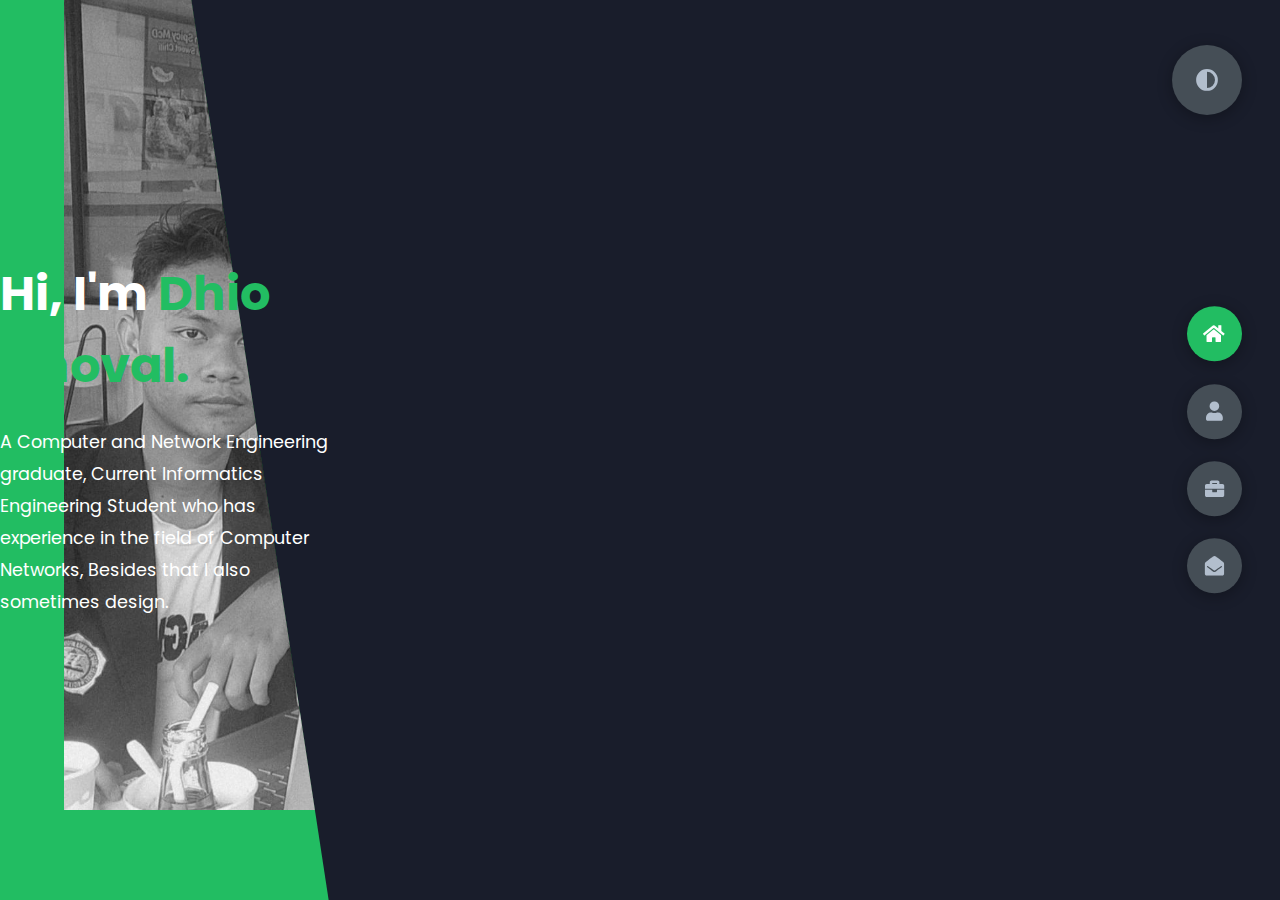
==== commit b845be5b: "Update index.html" ====
--- a/index.html
+++ b/index.html
@@ -21,7 +21,7 @@
         <header class="container header active" id="home">
             <div class="header-content">
                 <div class="left-header">
-                    <div class="h-shape"></div>
+                    <div class="h-shape">
                     <div class="image">
                         <img src="img/mee.jpg" alt="Photo">
                     </div>
@@ -344,4 +344,4 @@
                 </div>
                 <script src="app.js"></script>
             </body>
-        </html>+        </html>
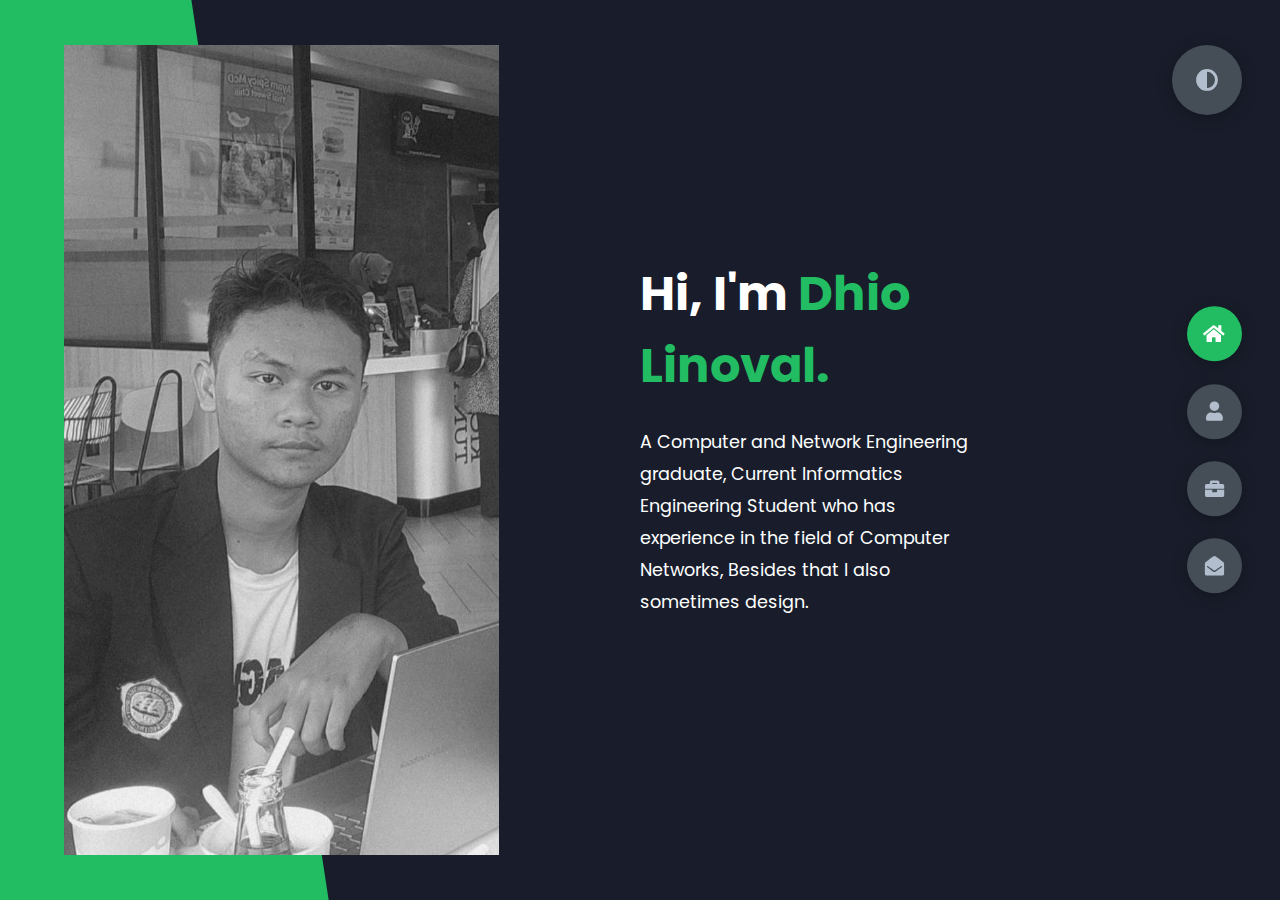
==== commit 441f9ece: "Update" ====
--- a/index.html
+++ b/index.html
@@ -21,7 +21,7 @@
         <header class="container header active" id="home">
             <div class="header-content">
                 <div class="left-header">
-                    <div class="h-shape">
+                    <div class="h-shape"></div>
                     <div class="image">
                         <img src="img/mee.jpg" alt="Photo">
                     </div>
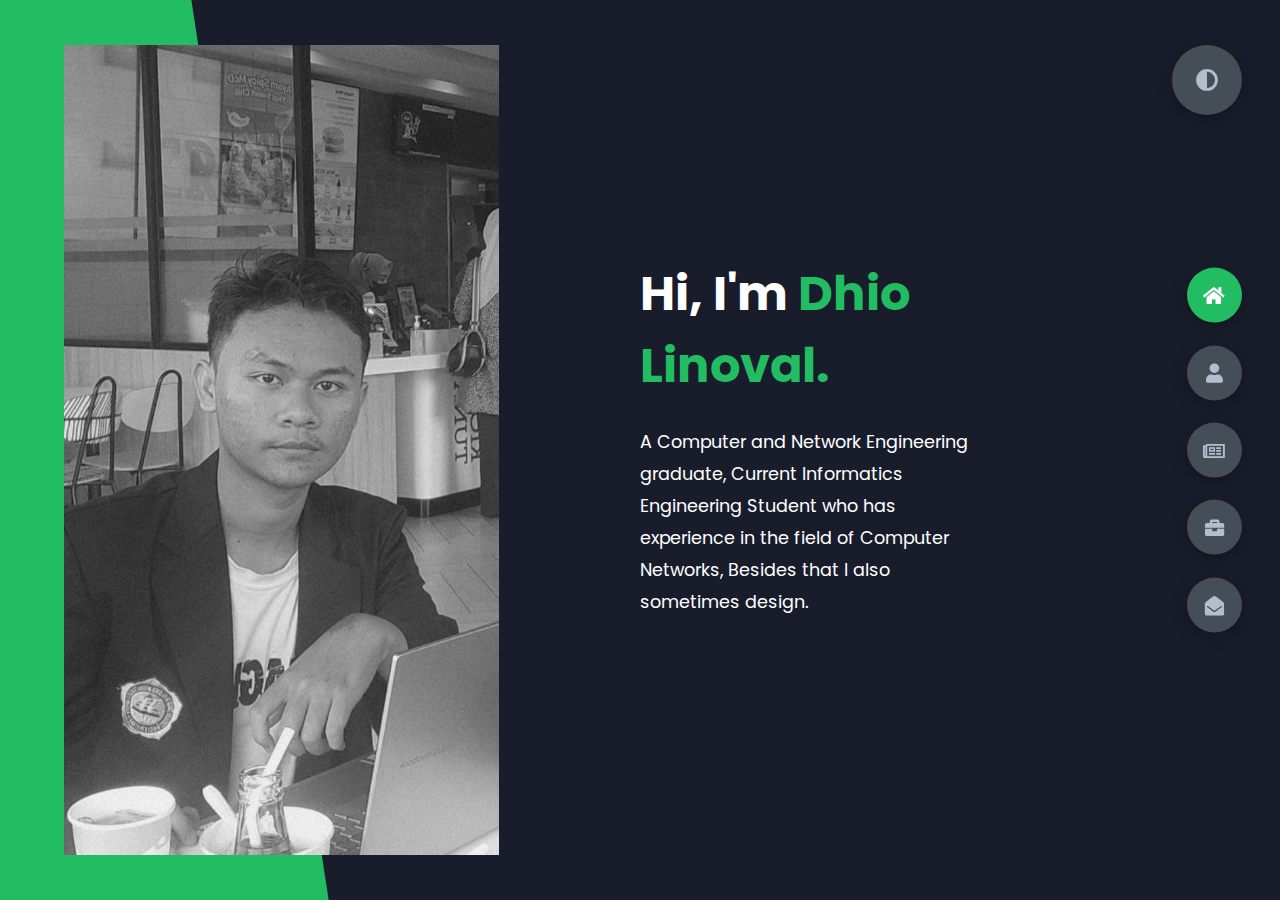
==== commit cf738842: "update" ====
--- a/index.html
+++ b/index.html
@@ -1,3 +1,4 @@
+
 <!DOCTYPE html>
 <html lang="en">
     <head>
@@ -52,14 +53,12 @@
                         <p>
                             I graduated from Vocational High School majoring
                             in Computer and Network Engineering.
-                            I'm pursuing my education at Stmik Widya Pratama
+                            I'm pursuing my education at STMIK Widya Pratama
                             Pekalongan now.
                             I have internship experience in the computer field
                             as an Assistant Technician.
                             I learned HTML, CSS, and JavaScript to become a Web
-                            Developer. I learned some other programming
-                            languages like PHP, Java, and Python.
-                            Besides that, I also Design.
+                            Developer. Besides that, I also Design.
                         </p>
 
                     </div>
@@ -80,43 +79,23 @@
                         </div>
                     </div>
                 </div>
-                <div class="about-stats">
-                    <h4 class="stat-title">My Skills</h4>
-                    <div class="progress-bars">
-                        <div class="progress-bar">
-                            <p class="prog-title">Computer Network</p>
-                            <div class="progress-con">
-                                <p class="prog-text">Recognize Computer and
-                                    Network support hardware and software.</p>
-
-                            </div>
-                        </div>
-                        <div class="progress-bar">
-                            <p class="prog-title">Programmer</p>
-                            <div class="progress-con">
-                                <p class="prog-text">Beginner Web Developer,
-                                    using HTML, CSS, JavaScript as other
-                                    languages such as Java, PHP, and Python.</p>
-                            </div>
-                        </div>
-                        <div class="progress-bar">
-                            <p class="prog-title">Editor</p>
-                            <div class="progress-con">
-                                <p class="prog-text">Edit photos and videos.
-                                </p>
-                            </div>
-                        </div>
-                        <div class="progress-bar">
-                            <p class="prog-title">Designer</p>
-                            <div class="progress-con">
-                                <p class="prog-text">Create designs like
-                                    vectors, logos, and more.</p>
-                            </div>
-                        </div>
-                    </div>
-                </div>
                 <h4 class="stat-title">My Timeline</h4>
                 <div class="timeline">
+                    <div class="timeline-item">
+                        <div class="tl-icon">
+                            <i class="fas fa-briefcase"></i>
+                        </div>
+                        <p class="tl-duration">present</p>
+                        <h5>Assistant<span><a
+                                    href="https://www.uptkomputer.tech/"
+                                    target="_blank"> - UPT
+                                    Komputer</a></span></h5>
+                        <p>
+                            Assistant lab, Computer maintenance, Intern
+                            mentoring, and Software installation at STMIK Widya
+                            Pratama Pekalongan.
+                        </p>
+                    </div>
                     <div class="timeline-item">
                         <div class="tl-icon">
                             <i class="fas fa-briefcase"></i>
@@ -152,6 +131,61 @@
                                 I learned about Basic computers, Computer
                                 Networks, Hardware and Software.
                             </p>
+                        </div>
+                    </section>
+                    <section class="container" id="blogs">
+                        <div class="blogs-content">
+                            <div class="main-title">
+                                <h2>My <span>Skills</span><span
+                                        class="bg-text">My Skills</span></h2>
+                            </div>
+                            <div class="blogs">
+                                <div class="blog">
+                                    <div class="blog-text">
+                                        <h4>
+                                            Troubleshooting Computer
+                                        </h4>
+                                        <p>
+                                            Recognize and Troubleshoot Computer
+                                            Hardware and Software Problems.
+                                        </p>
+                                    </div>
+                                </div>
+                                <div class="blog">
+                                    <div class="blog-text">
+                                        <h4>
+                                            Programmer
+                                        </h4>
+                                        <p>
+                                            Beginner Web Developer,
+                                            using HTML, CSS, JavaScript as other
+                                            languages such as Java, PHP, and
+                                            Python.
+                                        </p>
+                                    </div>
+                                </div>
+                                <div class="blog">
+                                    <div class="blog-text">
+                                        <h4>
+                                            Editor
+                                        </h4>
+                                        <p>
+                                            Edit photos and videos.
+                                        </p>
+                                    </div>
+                                </div>
+                                <div class="blog">
+                                    <div class="blog-text">
+                                        <h4>
+                                            Designer
+                                        </h4>
+                                        <p>
+                                            Create designs like
+                                            vectors, logos, and more.
+                                        </p>
+                                    </div>
+                                </div>
+                            </div>
                         </div>
                     </section>
                     <section class="container" id="portfolio">
@@ -314,13 +348,36 @@
                                                 target="_blank">
                                                 <i class="fab fa-github"></i>
                                             </a>
-
-                                        </div>
-                                    </div>
-                                </div>
-
-                            </div>
-                        </div>
+                                        </div>
+                                    </div>
+                                </div>
+                                <div class="right-contact">
+                                    <form action class="contact-form"
+                                        name="contact" data-netlify="true">
+                                        <div class="input-control i-c-2">
+                                            <label><input type="text"
+                                                    name="name" required
+                                                    placeholder="YOUR NAME"></label>
+                                        </div>
+                                        <div class="input-control">
+                                            <label><input type="text"
+                                                    name="subject" required
+                                                    placeholder="ENTER SUBJECT"></label>
+                                        </div>
+                                        <div class="input-control">
+                                            <label><textarea name="message"
+                                                    cols="15"
+                                                    rows="8"
+                                                    placeholder="Message Here..."></textarea></label>
+                                            <input type="submit" value="Submit">
+                                        </div>
+                                    </form>
+                                </div>
+                            </div>
+                        </div>
+                        <footer>
+                            <p style="text-align: center;">-2k24-</p>
+                        </footer>
                     </section>
                 </main>
 
@@ -331,6 +388,9 @@
                     <div class="control" data-id="about">
                         <i class="fas fa-user"></i>
                     </div>
+                    <div class="control" data-id="blogs">
+                        <i class="far fa-newspaper"></i>
+                    </div>
                     <div class="control" data-id="portfolio">
                         <i class="fas fa-briefcase"></i>
                     </div>
@@ -344,4 +404,4 @@
                 </div>
                 <script src="app.js"></script>
             </body>
-        </html>
+        </html>--- a/styles/styles.css
+++ b/styles/styles.css
@@ -959,6 +959,8 @@
   .main-title h2 .bg-text {
     font-size: 4rem;
   }
+
+  
 }
 
 /*# sourceMappingURL=styles.css.map */
